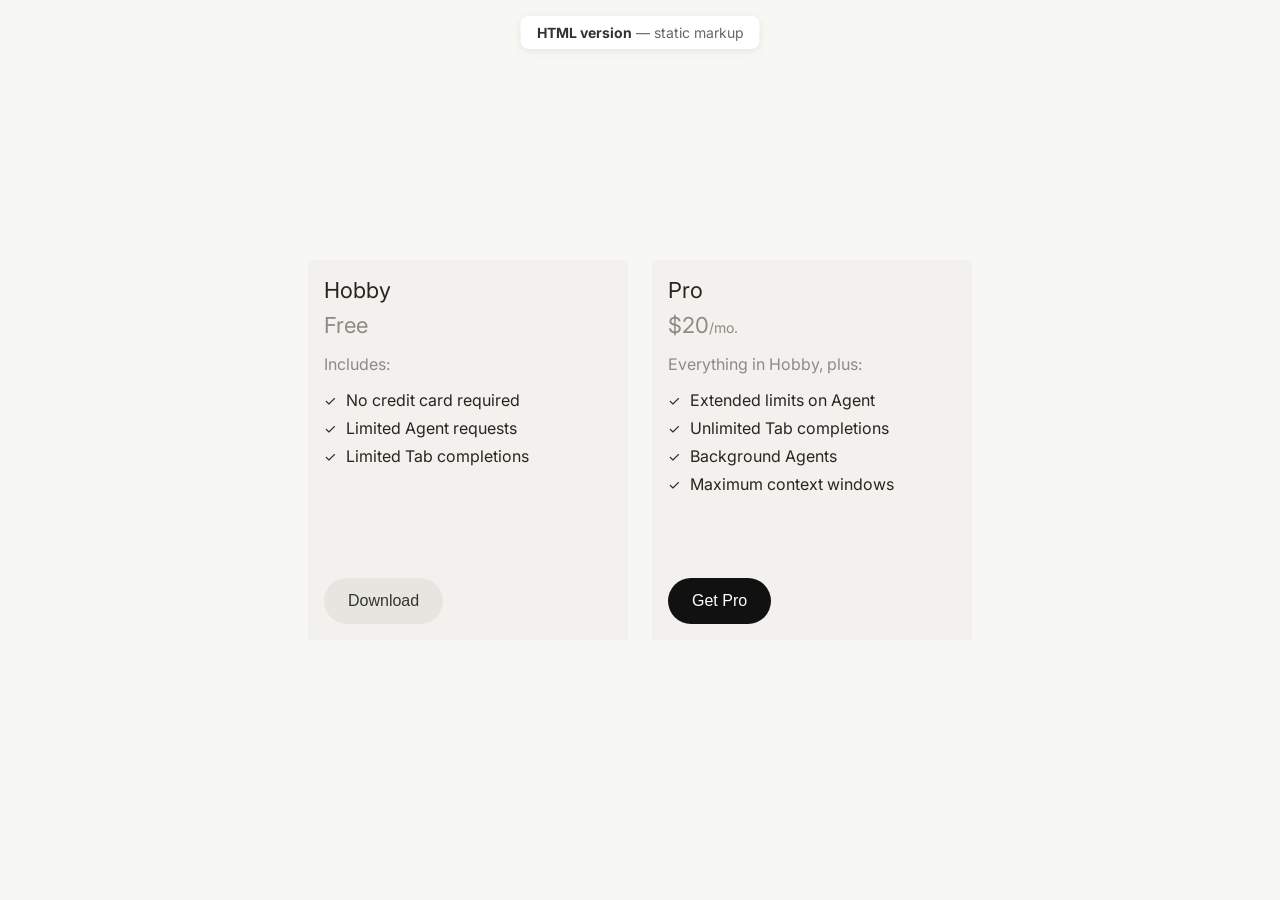
==== index.html @ 122c5908 "Initial commit" ====
<!DOCTYPE html>
<html lang="en">
<head>
    <meta charset="UTF-8">
    <meta name="viewport" content="width=device-width, initial-scale=1.0">
    <title>Pricing Plans — HTML version</title>
    <link rel="preconnect" href="https://fonts.googleapis.com">
    <link rel="preconnect" href="https://fonts.gstatic.com" crossorigin>
    <link href="https://fonts.googleapis.com/css2?family=Inter:wght@400;500;600;700&display=swap" rel="stylesheet">
    <link rel="stylesheet" href="styles.css">
</head>
<body>
    <p class="page-label"><strong>HTML version</strong> — static markup</p>
    <div class="cards-container">
        <div class="card">
            <div class="card-top">
                <h3 class="card-title">Hobby</h3>
                <p class="card-price">
                    <span class="card-price-amount">Free</span>
                </p>
                <div class="card-content">
                    <p class="includes-text">Includes:</p>
                    <ul class="features-list">
                        <li>
                            <span class="checkmark">✓</span>
                            No credit card required
                        </li>
                        <li>
                            <span class="checkmark">✓</span>
                            Limited Agent requests
                        </li>
                        <li>
                            <span class="checkmark">✓</span>
                            Limited Tab completions
                        </li>
                    </ul>
                </div>
            </div>
            <button class="download-button secondary">Download</button>
        </div>
        <div class="card">
            <div class="card-top">
                <h3 class="card-title">Pro</h3>
                <p class="card-price">
                    <span class="card-price-amount">$20</span>
                    <span class="card-price-period">/mo.</span>
                </p>
                <div class="card-content">
                    <p class="includes-text">Everything in Hobby, plus:</p>
                    <ul class="features-list">
                        <li>
                            <span class="checkmark">✓</span>
                            Extended limits on Agent
                        </li>
                        <li>
                            <span class="checkmark">✓</span>
                            Unlimited Tab completions
                        </li>
                        <li>
                            <span class="checkmark">✓</span>
                            Background Agents
                        </li>
                        <li>
                            <span class="checkmark">✓</span>
                            Maximum context windows
                        </li>
                    </ul>
                </div>
            </div>
            <button class="download-button primary">Get Pro</button>
        </div>
    </div>
</body>
</html>
---- styles.css ----
* {
    margin: 0;
    padding: 0;
    box-sizing: border-box;
}

body {
    font-family: 'Inter', -apple-system, BlinkMacSystemFont, 'Segoe UI', Roboto, sans-serif;
    background-color: #f7f7f4;
    display: flex;
    justify-content: center;
    align-items: center;
    min-height: 100vh;
    padding: 20px;
}

.cards-container {
    display: flex;
    flex-direction: row;
    gap: 24px;
    flex-wrap: nowrap;
    justify-content: center;
    align-items: flex-start;
}

.card {
    display: flex;
    flex-direction: column;
    min-height: 380px;
    background-color: #f2f1ed;
    border-radius: 4px;
    padding: 16px;
    width: 320px;
    flex-shrink: 0;
}

.card-top {
    display: flex;
    flex-direction: column;
}

.card-title {
    font-size: 22px;
    line-height: 28px;
    font-weight: 400;
    color: #26251e;
    margin-bottom: 8px;
}

.card-price {
    font-size: 20px;
    color: rgba(38, 37, 30, 0.5);
    display: inline-flex;
    align-items: baseline;
}

.card-price-amount {
    font-size: 22px;
    font-weight: 400;
    color: rgba(38, 37, 30, 0.5);
}

.card-price-period {
    font-size: 14px;
    color: rgba(38, 37, 30, 0.5);
}

.card-content {
    margin-bottom: 32px;
}

.includes-text {
    font-size: 16px;
    color: rgba(38, 37, 30, 0.5);
    margin: 16px 0px;
}

.features-list {
    list-style: none;
    padding: 0;
}

.features-list li {
    display: flex;
    align-items: center;
    margin-bottom: 8px;
    font-size: 16px;
    color: #26251e;
}

.checkmark {
    color: #26251e;
    font-size: 14px;
    margin-right: 10px;
    font-weight: 400;
}

.download-button {
    margin-top: auto;
    width: fit-content;
    background-color: #e6e5e0;
    border: none;
    border-radius: 999px;
    padding: 14px 24px;
    font-size: 16px;
    font-weight: 500;
    color: #333;
    cursor: pointer;
    transition: background-color 0.2s ease;
}

.download-button:hover {
    background-color: #D8D6CE;
}

.download-button:active {
    background-color: #D8D6CE;
}

.download-button.primary {
    background-color: #111;
    color: #fff;
}

.download-button.primary:hover {
    background-color: #333;
}

.download-button.primary:active {
    background-color: #333;
}

.page-label {
    position: fixed;
    top: 16px;
    left: 50%;
    transform: translateX(-50%);
    font-size: 14px;
    color: #666;
    background: #fff;
    padding: 8px 16px;
    border-radius: 8px;
    box-shadow: 0 2px 8px rgba(0,0,0,0.08);
}

.page-label strong {
    color: #333;
}
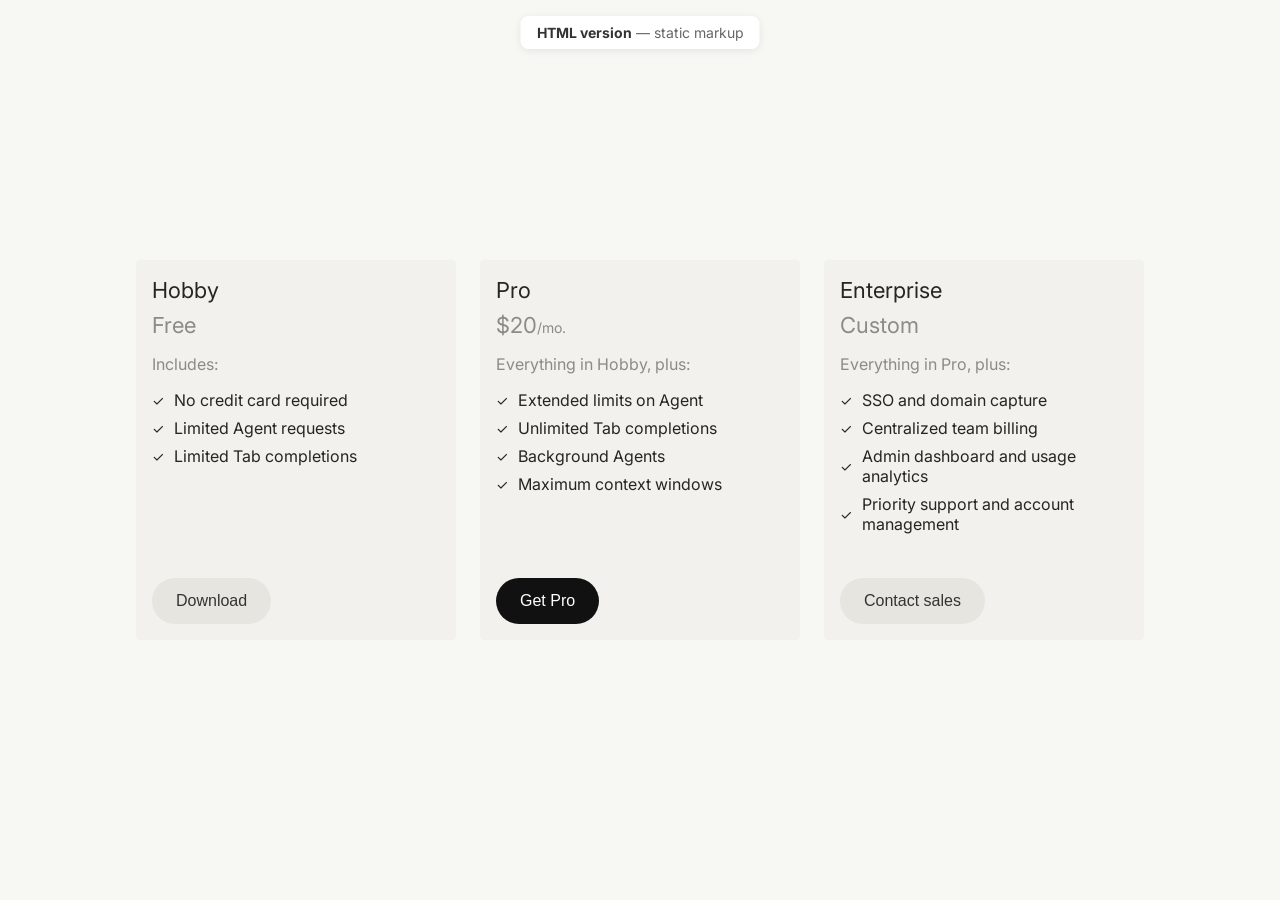
==== commit 3fb2076d: "Added comments and a card We have added an Enterprise card and added comments to understand" ====
--- a/index.html
+++ b/index.html
@@ -1,17 +1,29 @@
 <!DOCTYPE html>
 <html lang="en">
 <head>
+    <!-- Document basics: character set and responsive scaling on mobile -->
     <meta charset="UTF-8">
     <meta name="viewport" content="width=device-width, initial-scale=1.0">
     <title>Pricing Plans — HTML version</title>
+
+    <!-- Fonts: preconnect speeds up Google Fonts load -->
     <link rel="preconnect" href="https://fonts.googleapis.com">
     <link rel="preconnect" href="https://fonts.gstatic.com" crossorigin>
+    <!-- Inter — weights 400–700 used across the page -->
     <link href="https://fonts.googleapis.com/css2?family=Inter:wght@400;500;600;700&display=swap" rel="stylesheet">
+
+    <!-- Project styles: layout, cards, buttons (see styles.css) -->
     <link rel="stylesheet" href="styles.css">
 </head>
 <body>
+
+    <!-- Dev badge: identifies this file as the static HTML variant -->
     <p class="page-label"><strong>HTML version</strong> — static markup</p>
+
+    <!-- Pricing row: plan cards in a horizontal row (same markup pattern per card) -->
     <div class="cards-container">
+
+        <!-- Card: Hobby (free tier) -->
         <div class="card">
             <div class="card-top">
                 <h3 class="card-title">Hobby</h3>
@@ -36,8 +48,11 @@
                     </ul>
                 </div>
             </div>
+            <!-- Secondary CTA: neutral pill button -->
             <button class="download-button secondary">Download</button>
         </div>
+
+        <!-- Card: Pro (paid tier) -->
         <div class="card">
             <div class="card-top">
                 <h3 class="card-title">Pro</h3>
@@ -67,8 +82,43 @@
                     </ul>
                 </div>
             </div>
+            <!-- Primary CTA: dark filled button -->
             <button class="download-button primary">Get Pro</button>
         </div>
+
+        <!-- Card: Enterprise (team / org tier) -->
+        <div class="card">
+            <div class="card-top">
+                <h3 class="card-title">Enterprise</h3>
+                <p class="card-price">
+                    <span class="card-price-amount">Custom</span>
+                </p>
+                <div class="card-content">
+                    <p class="includes-text">Everything in Pro, plus:</p>
+                    <ul class="features-list">
+                        <li>
+                            <span class="checkmark">✓</span>
+                            SSO and domain capture
+                        </li>
+                        <li>
+                            <span class="checkmark">✓</span>
+                            Centralized team billing
+                        </li>
+                        <li>
+                            <span class="checkmark">✓</span>
+                            Admin dashboard and usage analytics
+                        </li>
+                        <li>
+                            <span class="checkmark">✓</span>
+                            Priority support and account management
+                        </li>
+                    </ul>
+                </div>
+            </div>
+            <!-- Secondary CTA: neutral pill button -->
+            <button class="download-button secondary">Contact sales</button>
+        </div>
+
     </div>
 </body>
 </html>
--- a/styles.css
+++ b/styles.css
@@ -1,9 +1,15 @@
+/* ==========================================================================
+   Reset — consistent spacing and box model across browsers
+   ========================================================================== */
 * {
     margin: 0;
     padding: 0;
     box-sizing: border-box;
 }
 
+/* ==========================================================================
+   Page canvas — centered content, warm off-white background
+   ========================================================================== */
 body {
     font-family: 'Inter', -apple-system, BlinkMacSystemFont, 'Segoe UI', Roboto, sans-serif;
     background-color: #f7f7f4;
@@ -14,6 +20,9 @@
     padding: 20px;
 }
 
+/* ==========================================================================
+   Card grid — horizontal row, 24px gap between cards
+   ========================================================================== */
 .cards-container {
     display: flex;
     flex-direction: row;
@@ -23,6 +32,7 @@
     align-items: flex-start;
 }
 
+/* Card shell — fixed 320px width, min height, subtle tan fill */
 .card {
     display: flex;
     flex-direction: column;
@@ -34,11 +44,13 @@
     flex-shrink: 0;
 }
 
+/* Upper block: title, price, feature list (above button) */
 .card-top {
     display: flex;
     flex-direction: column;
 }
 
+/* Plan name — 22px regular, primary text color #26251e */
 .card-title {
     font-size: 22px;
     line-height: 28px;
@@ -47,6 +59,7 @@
     margin-bottom: 8px;
 }
 
+/* Price row — baseline-aligned amount + period */
 .card-price {
     font-size: 20px;
     color: rgba(38, 37, 30, 0.5);
@@ -65,16 +78,19 @@
     color: rgba(38, 37, 30, 0.5);
 }
 
+/* Feature block spacing below price */
 .card-content {
     margin-bottom: 32px;
 }
 
+/* “Includes:” / “Everything in Hobby, plus:” — muted 16px */
 .includes-text {
     font-size: 16px;
     color: rgba(38, 37, 30, 0.5);
     margin: 16px 0px;
 }
 
+/* Feature list — no bullets; rows with checkmark + copy */
 .features-list {
     list-style: none;
     padding: 0;
@@ -95,6 +111,9 @@
     font-weight: 400;
 }
 
+/* ==========================================================================
+   Buttons — pill shape; pinned to bottom of card via margin-top: auto
+   ========================================================================== */
 .download-button {
     margin-top: auto;
     width: fit-content;
@@ -117,6 +136,7 @@
     background-color: #D8D6CE;
 }
 
+/* Pro CTA — dark fill, white label */
 .download-button.primary {
     background-color: #111;
     color: #fff;
@@ -130,6 +150,9 @@
     background-color: #333;
 }
 
+/* ==========================================================================
+   Dev label — fixed badge at top center (not part of pricing UI)
+   ========================================================================== */
 .page-label {
     position: fixed;
     top: 16px;
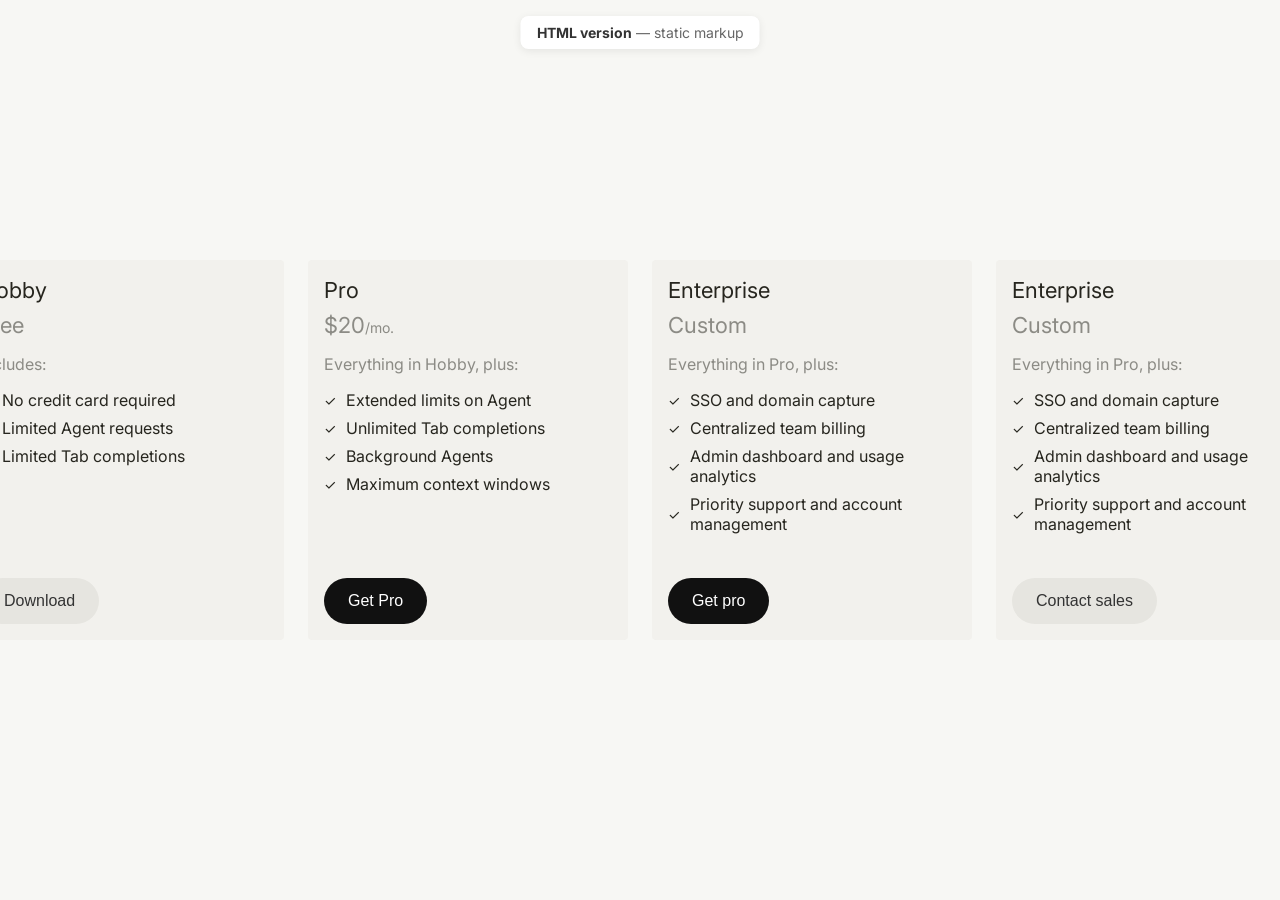
==== commit 1ee3ae8f: "Added Enterprise card and tertiary button Tested the JSX component and added third button" ====
--- a/index.html
+++ b/index.html
@@ -86,6 +86,37 @@
             <button class="download-button primary">Get Pro</button>
         </div>
 
+        <div class="card"> 
+            <div class="card-top">
+                <h3 class="card-title">Enterprise</h3>
+                <p class="card-price">
+                    <span class="card-price-amount">Custom</span>
+                </p>
+                <div class="card-content">
+                    <p class="includes-text">Everything in Pro, plus:</p>
+                    <ul class="features-list">
+                        <li>
+                            <span class="checkmark">✓</span>
+                            SSO and domain capture
+                        </li>
+                        <li>
+                            <span class="checkmark">✓</span>
+                            Centralized team billing
+                        </li>
+                        <li>
+                            <span class="checkmark">✓</span>
+                            Admin dashboard and usage analytics
+                        </li>
+                        <li>
+                            <span class="checkmark">✓</span>
+                            Priority support and account management
+                        </li>
+                    </ul>
+                </div>
+            </div> 
+            <button class="download-button primary">Get pro</button>
+        </div>  
+
         <!-- Card: Enterprise (team / org tier) -->
         <div class="card">
             <div class="card-top">
--- a/styles.css
+++ b/styles.css
@@ -150,6 +150,19 @@
     background-color: #333;
 }
 
+.download-button.tertiary {
+    background-color: transparent;
+    border: 1px solid #c2c1ba;
+    color:  #111; 
+}
+
+.download-button.tertiary:hover {
+    background-color: #dbdbd7;
+}
+
+.download-button.tertiary:active {
+    background-color: #333;
+}
 /* ==========================================================================
    Dev label — fixed badge at top center (not part of pricing UI)
    ========================================================================== */
